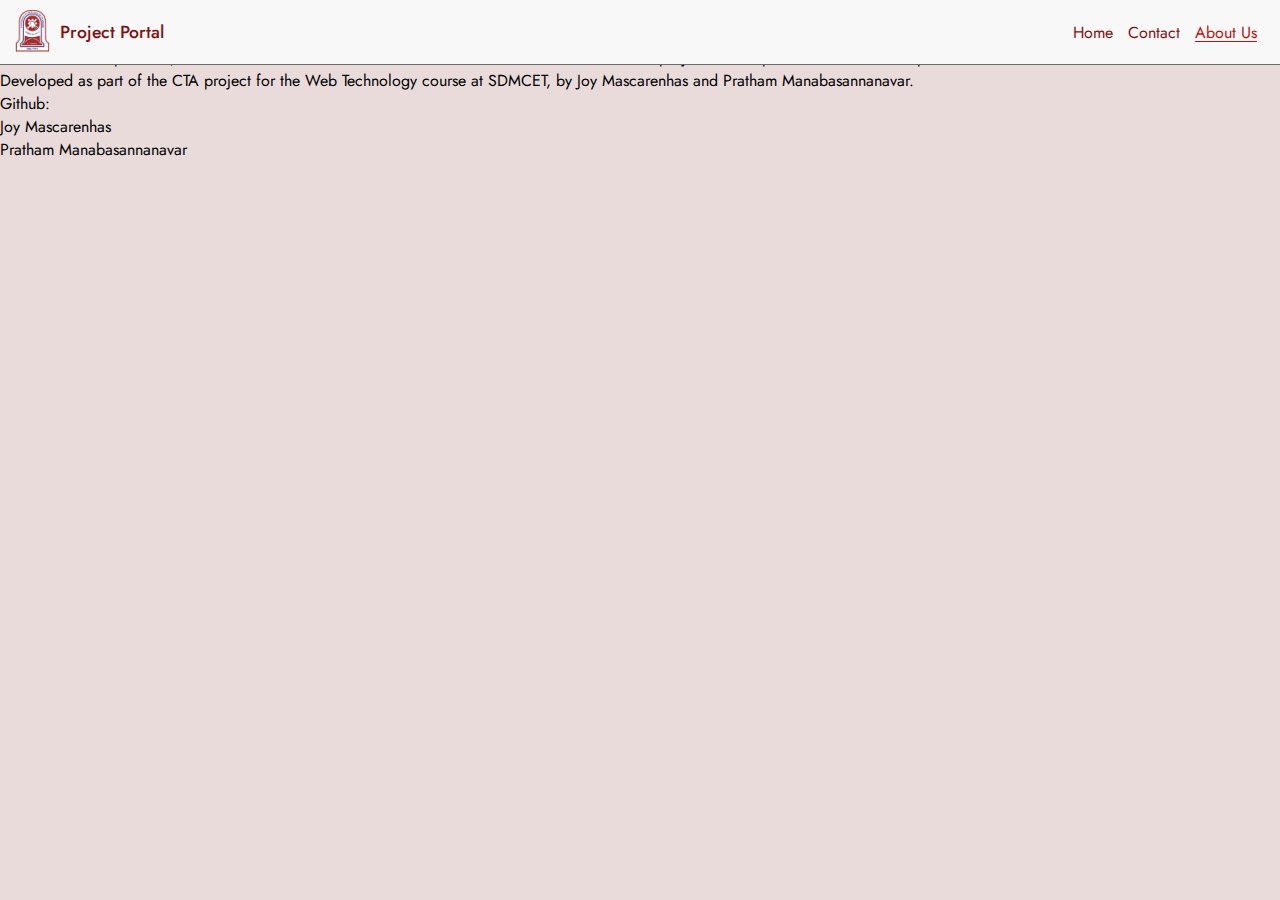
==== about.html @ f0d209dc "Project Form Update" ====
<!-- About Us Page -->
<!DOCTYPE html>
<html lang="en">
<head>
    <meta charset="UTF-8">
    <meta name="viewport" content="width=device-width, initial-scale=1.0">
    <title>About Us</title>
    <link rel="stylesheet" href="styles/general.css">
    <link rel="stylesheet" href="styles/header.css">
    <link rel="stylesheet" href="styles/about.css">
    <link rel="icon" href="assets/Icon/icon.jpg">
    <script src="script/header.js" defer></script>
</head>
<body>
    <header class="header">
        <div class="left-section">
            <img id="logo" src="assets/Homepage/logo.png">
            <span class="name">Project Portal</span>
        </div>
        <div class="right-section">
            <nav class="navigation">
                <a href="index.html">Home</a>
                <a href="contact.html">Contact</a>
                <a href="styles/about.css" id="active-nav">About Us</a>
            </nav>
            <a class="menu" id="menu-click" onclick="openSlideMenu()">
                <img class="menu-icon" src="assets/Header/menu-icon.png">
            </a>
            <a class="menu" id="close-click" onclick="closeSlideMenu()">
                <img class="close-icon" src="assets/Header/close-icon.png">
            </a>
        </div>
    </header>
    <div class="menu-list" id="menu-drop">
        <a href="index.html">Home</a>
        <a href="contact.html">Contact</a>
        <a href="form.html">Submit Project</a>
        <a href="">Project List</a>
        <a href="about.html" id="active-menu">About Us</a>
    </div>
    <main class="main">
        <div class="container">
            <div class="title-container">
                <span id="page-title">About Us</span>
            </div>
            <div class="content-container">
                <div class="gif-container">
                    <img id="cat-gif" src="assets/About-Us/cat-typing.gif">
                </div>
                <div class="content">
                    <p class="paragraph">
                        Welcome to our platform, a hub for innovation and collaboration 
                        where students can submit their projects and explore the work of 
                        their peers.
                    </p>
                    <p class="paragraph"> 
                        Developed as part of the CTA project for the Web Technology course at SDMCET, 
                        by Joy Mascarenhas and Pratham Manabasannanavar.
                    </p>
                    <p class="paragraph">
                        Github:<br>
                        <a href="https://github.com/JoyM268">Joy Mascarenhas</a><br>
                        <a href="https://github.com/PrathamManabasannanavar">Pratham Manabasannanavar</a>
                    </p>
                </div>
            </div>
        </div>
    </main>
</body>
</html>
---- styles/general.css ----
@import url('https://fonts.googleapis.com/css2?family=Jost:ital,wght@0,100..900;1,100..900&display=swap');
@import url('https://fonts.googleapis.com/css2?family=Gothic+A1&family=Jost:ital,wght@0,100..900;1,100..900&display=swap');

*{
    padding: 0px;
    margin: 0px;
    box-sizing: border-box;
    font-family: 'jost', sans-serif;
}

html, body{
    height: 100%;
    width: 100%;
    background-color: rgb(234, 219, 219);
}

a{
    text-decoration: unset;
    color: black;
}
---- styles/header.css ----
.header{
    background-color: rgb(248, 248, 248);
    display: flex;
    position: fixed;
    align-items: center;
    justify-content: space-between;
    padding: 7px;
    width: 100%;
    border-bottom: 1px solid rgb(107, 107, 107);
    height: 65px;
    column-gap: 25px;
    z-index: 3;
}

.stop-scrolling {
    height: 100%;
    overflow: hidden;
}

.left-section{
    margin-left: 8px;
    display: flex;
    align-items: center;
    height: 100%;
    width: 176px;
    text-wrap: nowrap;
}

.left-section #logo{
    width: 35px;
}

.left-section .name{
    margin-left: 10px;
    font-weight: 500;
    font-size: 110%;
    color: rgb(126, 19, 17);
}

.right-section .menu{
    display: none;
    position: relative;
}

#close-click{
    display: none;
}

.menu-list{
    padding-top: 64px;
    background-color: rgb(141, 23, 21);
    position: fixed;
    width: 100%;
    right: 0px;
    height: 100%;
    z-index: 2;
    display: none;
    flex-direction: column;
}

.menu-list a{
    padding: 12px 20px;
    color: white;
    font-size: 20px;
    transition: 0.2s;
}

.menu-list a:hover{
    background-color: rgba(241, 120, 120, 0.703);
}

.menu-list a:active{
    background-color: rgba(241, 164, 164, 0.703);
}

@media (max-width: 480px) {
    .right-section .navigation{
        display: none;
    }

    .right-section .menu{
        display: flex;
        justify-content: center;
        align-items: center;
        width: 40px;
        height: 40px;
        border-radius: 20px;
        border: none;
        cursor: pointer;
    }
    
    .right-section .menu:hover{
        background-color: rgba(224, 224, 224, 0.277);
    }

    .right-section{
        justify-content: end;
    }
}

.right-section{
    display: flex;
    align-items: center;
    width: 200px;
    height: 100%;
    text-wrap: nowrap;
}

.right-section .navigation a{
    color: rgb(126, 19, 17);
    margin-right: 10px;
    cursor: pointer;
    transition: 0.15s;
}

.right-section .navigation a:hover{
    text-decoration: underline;
    color: rgb(179, 20, 17);
}

#active-nav{
    text-decoration: underline;
    color: rgb(179, 20, 17);
    text-underline-offset: 3px;
    cursor: default;
    pointer-events: none;
}

#active-menu{
    cursor: default;
    pointer-events: none;
    background-color: rgba(178, 46, 46, 0.703);   
}
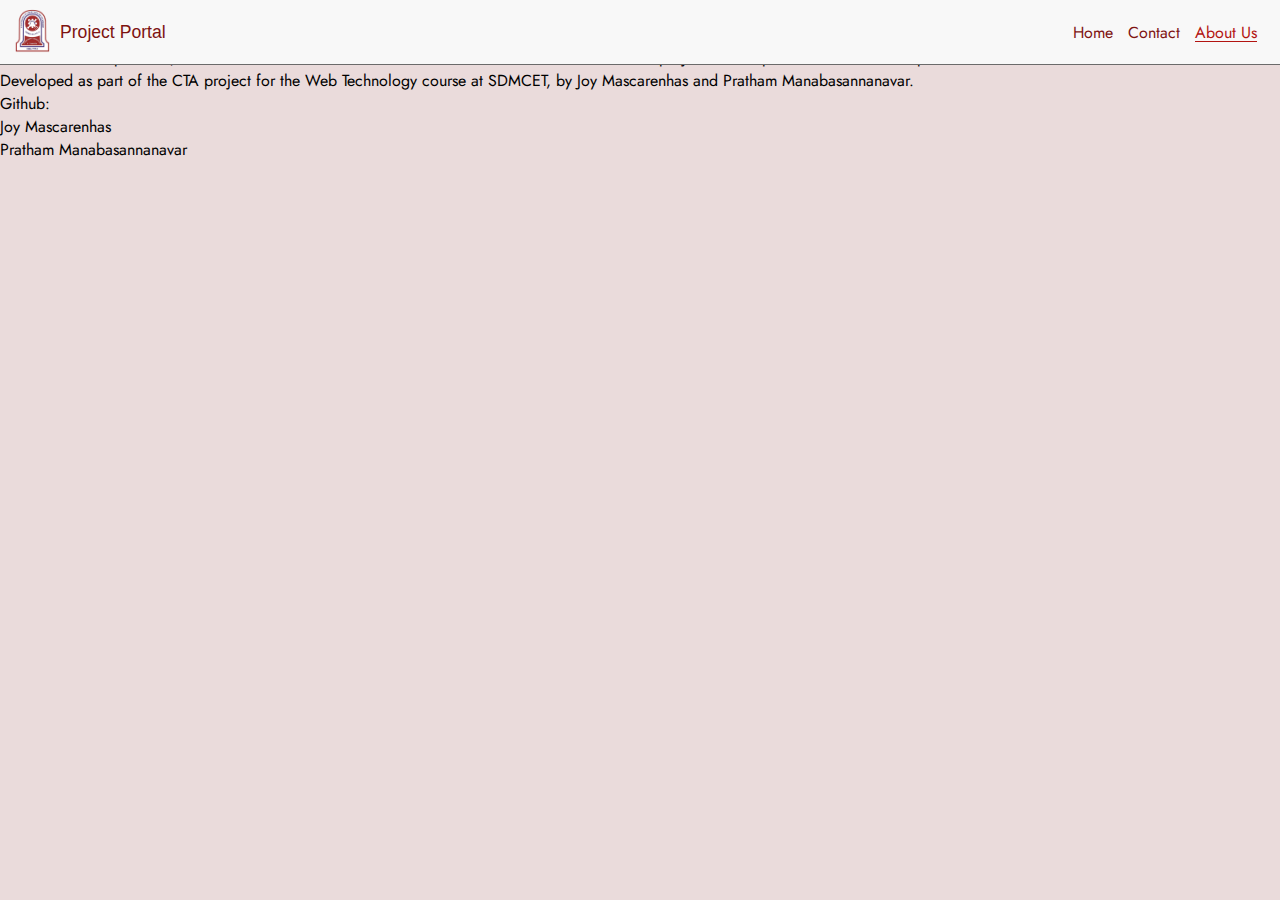
==== commit 56cb7a21: "Header Logo Update" ====
--- a/about.html
+++ b/about.html
@@ -8,15 +8,16 @@
     <link rel="stylesheet" href="styles/general.css">
     <link rel="stylesheet" href="styles/header.css">
     <link rel="stylesheet" href="styles/about.css">
+    <link rel="stylesheet" href="styles/fonts.css">
     <link rel="icon" href="assets/Icon/icon.jpg">
     <script src="script/header.js" defer></script>
 </head>
 <body>
     <header class="header">
-        <div class="left-section">
-            <img id="logo" src="assets/Homepage/logo.png">
+        <a href="index.html" class="left-section">
+            <img id="logo" src="assets/Header/logo.png">
             <span class="name">Project Portal</span>
-        </div>
+        </a>
         <div class="right-section">
             <nav class="navigation">
                 <a href="index.html">Home</a>
@@ -35,7 +36,7 @@
         <a href="index.html">Home</a>
         <a href="contact.html">Contact</a>
         <a href="form.html">Submit Project</a>
-        <a href="">Project List</a>
+        <a href="list.html">Project List</a>
         <a href="about.html" id="active-menu">About Us</a>
     </div>
     <main class="main">
--- a/styles/fonts.css
+++ b/styles/fonts.css
@@ -0,0 +1,233 @@
+/* Jost Thin 100 Normal*/
+@font-face{
+    font-family: 'jost';
+    src: url(../assets/fonts/Jost/Jost-Thin.ttf) format('truetype');
+    font-optical-sizing: auto;
+    font-style: normal; 
+    font-weight: 100;
+}
+
+/* Jost Thin 100 Italic*/
+@font-face{
+    font-family: 'jost';
+    src: url(../assets/fonts/Jost/Jost-ThinItalic.ttf) format('truetype');
+    font-optical-sizing: auto; 
+    font-weight: 100;
+    font-style: italic;
+}
+
+/* Jost ExtraLight 200 Normal*/
+@font-face{
+    font-family: 'jost';
+    src: url(../assets/fonts/Jost/Jost-ExtraLight.ttf) format('truetype');
+    font-optical-sizing: auto;
+    font-style: normal; 
+    font-weight: 200;
+}
+
+/* Jost ExtraLight 200 Italic*/
+@font-face{
+    font-family: 'jost';
+    src: url(../assets/fonts/Jost/Jost-ExtraLightItalic.ttf) format('truetype');
+    font-optical-sizing: auto;
+    font-style: italic; 
+    font-weight: 200;
+}
+
+/* Jost Light 300 Normal*/
+@font-face{
+    font-family: 'jost';
+    src: url(../assets/fonts/Jost/Jost-Light.ttf) format('truetype');
+    font-optical-sizing: auto; 
+    font-style: normal;
+    font-weight: 300;
+}
+
+/* Jost Light 300 Italic*/
+@font-face{
+    font-family: 'jost';
+    src: url(../assets/fonts/Jost/Jost-Light.ttf) format('truetype');
+    font-optical-sizing: auto;
+    font-style: italic; 
+    font-weight: 300;
+}
+
+/* Jost Regular 400 Normal*/
+@font-face{
+    font-family: 'jost';
+    src: url(../assets/fonts/Jost/Jost-Regular.ttf) format('truetype');
+    font-style: normal; 
+    font-optical-sizing: auto;
+    font-weight: 400;
+}
+
+/* Jost Regular 400 Italic*/
+@font-face{
+    font-family: 'jost';
+    src: url(../assets/fonts/Jost/Jost-Regular.ttf) format('truetype');
+    font-style: italic; 
+    font-optical-sizing: auto;
+    font-weight: 400;
+}
+
+/* Jost Medium 500 Normal*/
+@font-face{
+    font-family: 'jost';
+    src: url(../assets/fonts/Jost/Jost-Medium.ttf) format('truetype');
+    font-style: normal;
+    font-optical-sizing: auto;
+    font-weight: 500;
+}
+
+/* Jost Medium 500 Italic*/
+@font-face{
+    font-family: 'jost';
+    src: url(../assets/fonts/Jost/Jost-MediumItalic.ttf) format('truetype');
+    font-style: italic;
+    font-optical-sizing: auto;
+    font-weight: 500;
+}
+
+/* Jost SemiBold 600 Normal */
+@font-face{
+    font-family: 'jost';
+    src: url(../assets/fonts/Jost/Jost-SemiBold.ttf) format('truetype');
+    font-style: normal;
+    font-optical-sizing: auto;
+    font-weight: 600;
+}
+
+/* Jost SemiBold 600 Italic */
+@font-face{
+    font-family: 'jost';
+    src: url(../assets/fonts/Jost/Jost-SemiBoldItalic.ttf) format('truetype');
+    font-style: italic;
+    font-optical-sizing: auto;
+    font-weight: 600;
+}
+
+/* Jost Bold 700 Normal */
+@font-face{
+    font-family: 'jost';
+    src: url(../assets/fonts/Jost/Jost-Bold.ttf) format('truetype');
+    font-style: normal;
+    font-optical-sizing: auto;
+    font-weight: 700;
+}
+
+/* Jost Bold 700 Italic */
+@font-face{
+    font-family: 'jost';
+    src: url(../assets/fonts/Jost/Jost-BoldItalic.ttf) format('truetype');
+    font-style: italic;
+    font-optical-sizing: auto;
+    font-weight: 700;
+}
+
+/* Jost ExtraBold 800 Normal */
+@font-face{
+    font-family: 'jost';
+    src: url(../assets/fonts/Jost/Jost-ExtraBold.ttf) format('truetype');
+    font-style: normal;
+    font-optical-sizing: auto;
+    font-weight: 800;
+}
+
+/* Jost ExtraBold 800 Italic */
+@font-face{
+    font-family: 'jost';
+    src: url(../assets/fonts/Jost/Jost-ExtraBoldItalic.ttf) format('truetype');
+    font-style: italic;
+    font-optical-sizing: auto;
+    font-weight: 800;
+}
+
+/* Jost Black 900 Normal */
+@font-face{
+    font-family: 'jost';
+    src: url(../assets/fonts/Jost/Jost-Black.ttf) format('truetype');
+    font-style: normal;
+    font-optical-sizing: auto;
+    font-weight: 900;
+}
+
+/* Jost Black 900 Italic */
+@font-face{
+    font-family: 'jost';
+    src: url(../assets/fonts/Jost/Jost-BlackItalic.ttf) format('truetype');
+    font-style: italic;
+    font-optical-sizing: auto;
+    font-weight: 900;
+}
+
+/* Gothic A1 Thin 100 Normal */
+@font-face{
+    font-family: 'Gothic A1';
+    src: url(../assets/fonts/Gothic_A1/GothicA1-Thin.ttf) format('truetype');
+    font-style: normal;
+    font-weight: 100;
+}
+
+/* Gothic A1 ExtraLight 200 Normal */
+@font-face{
+    font-family: 'Gothic A1';
+    src: url(../assets/fonts/Gothic_A1/GothicA1-ExtraLight.ttf) format('truetype');
+    font-style: normal;
+    font-weight: 200;
+}
+
+/* Gothic A1 Light 300 Normal */
+@font-face{
+    font-family: 'Gothic A1';
+    src: url(../assets/fonts/Gothic_A1/GothicA1-Light.ttf) format('truetype');
+    font-style: normal;
+    font-weight: 300;
+}
+
+/* Gothic A1 Regular 400 Normal */
+@font-face{
+    font-family: 'Gothic A1';
+    src: url(../assets/fonts/Gothic_A1/GothicA1-Regular.ttf) format('truetype');
+    font-style: normal;
+    font-weight: 400;
+}
+
+/* Gothic A1 Medium 500 Normal */
+@font-face{
+    font-family: 'Gothic A1';
+    src: url(../assets/fonts/Gothic_A1/GothicA1-Medium.ttf) format('truetype');
+    font-style: normal;
+    font-weight: 500;
+}
+
+/* Gothic A1 SemiBold 600 Normal */
+@font-face{
+    font-family: 'Gothic A1';
+    src: url(../assets/fonts/Gothic_A1/GothicA1-SemiBold.ttf) format('truetype');
+    font-style: normal;
+    font-weight: 600;
+}
+
+/* Gothic A1 Bold 700 Normal */
+@font-face{
+    font-family: 'Gothic A1';
+    src: url(../assets/fonts/Gothic_A1/GothicA1-Bold.ttf) format('truetype');
+    font-style: normal;
+    font-weight: 700;
+}
+
+/* Gothic A1 ExtraBold 800 Normal */
+@font-face{
+    font-family: 'Gothic A1';
+    src: url(../assets/fonts/Gothic_A1/GothicA1-ExtraBold.ttf) format('truetype');
+    font-style: normal;
+    font-weight: 800;
+}
+
+/* Gothic A1 Black 900 Normal */
+@font-face{
+    font-family: 'Gothic A1';
+    src: url(../assets/fonts/Gothic_A1/GothicA1-Black.ttf) format('truetype');
+    font-style: normal;
+    font-weight: 900;
+}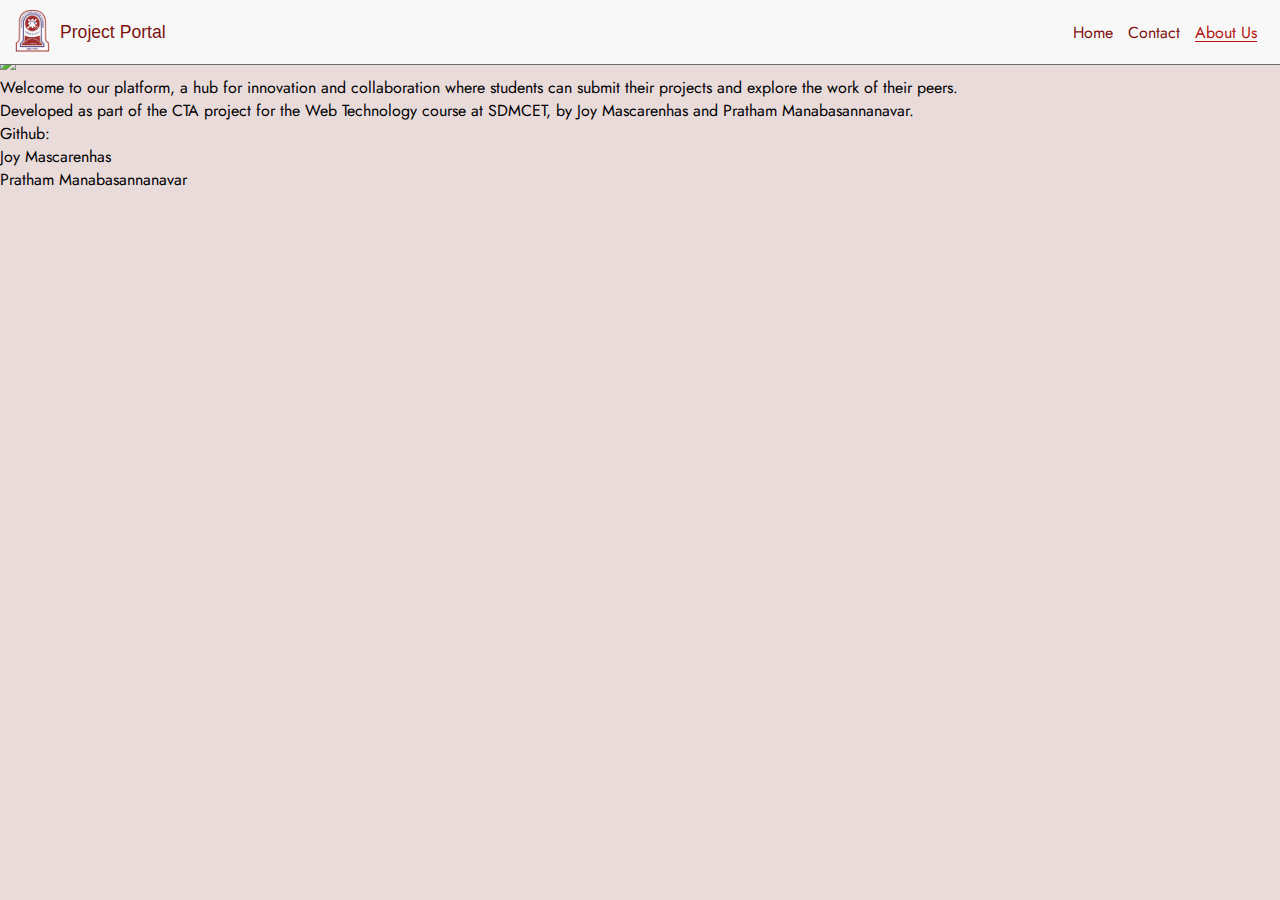
==== commit 261774fb: "Update Back Button" ====
--- a/about.html
+++ b/about.html
@@ -9,6 +9,7 @@
     <link rel="stylesheet" href="styles/header.css">
     <link rel="stylesheet" href="styles/about.css">
     <link rel="stylesheet" href="styles/fonts.css">
+    <link rel="stylesheet" href="styles/back.css">
     <link rel="icon" href="assets/Icon/icon.jpg">
     <script src="script/header.js" defer></script>
 </head>
@@ -42,6 +43,10 @@
     <main class="main">
         <div class="container">
             <div class="title-container">
+                <div id="back-container" onclick="backButton()">
+                    <img src="assets/Submit-Form/back-icon.png">
+                    <span>Back</span>
+                </div>
                 <span id="page-title">About Us</span>
             </div>
             <div class="content-container">
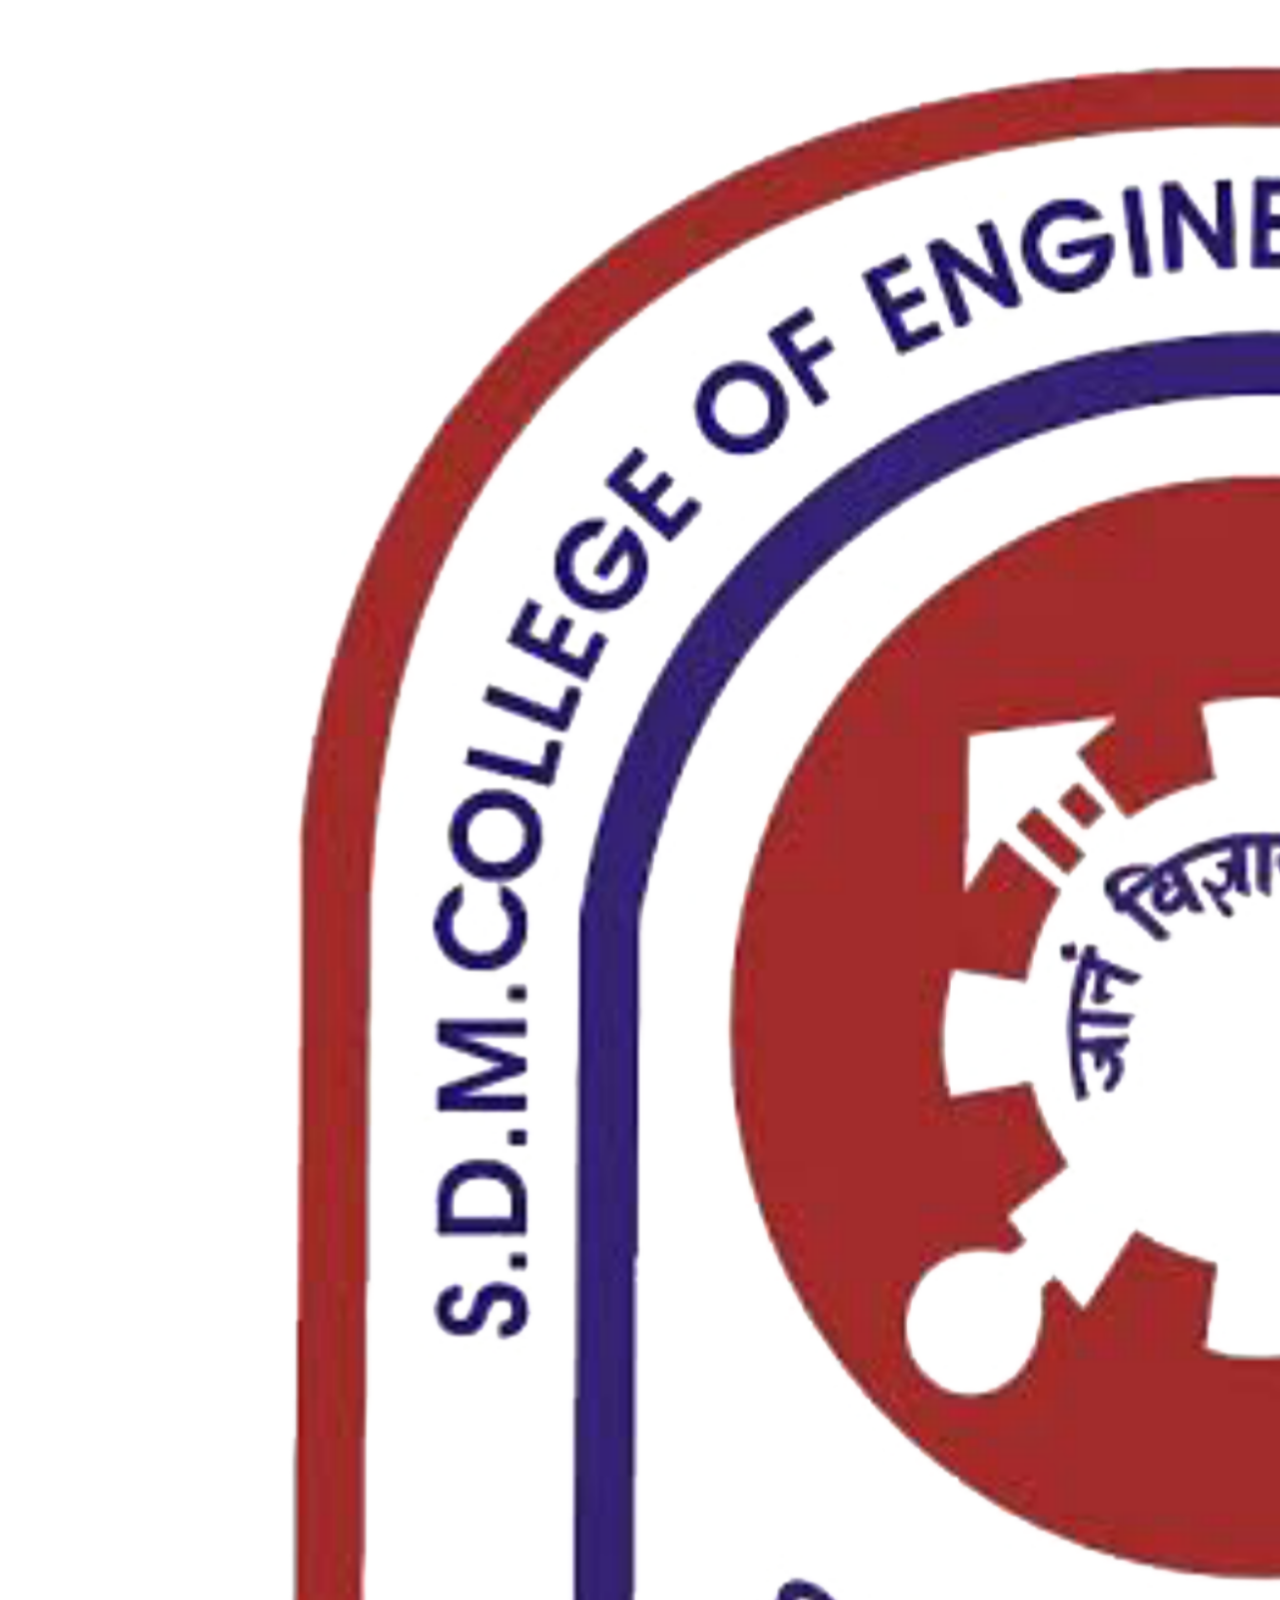
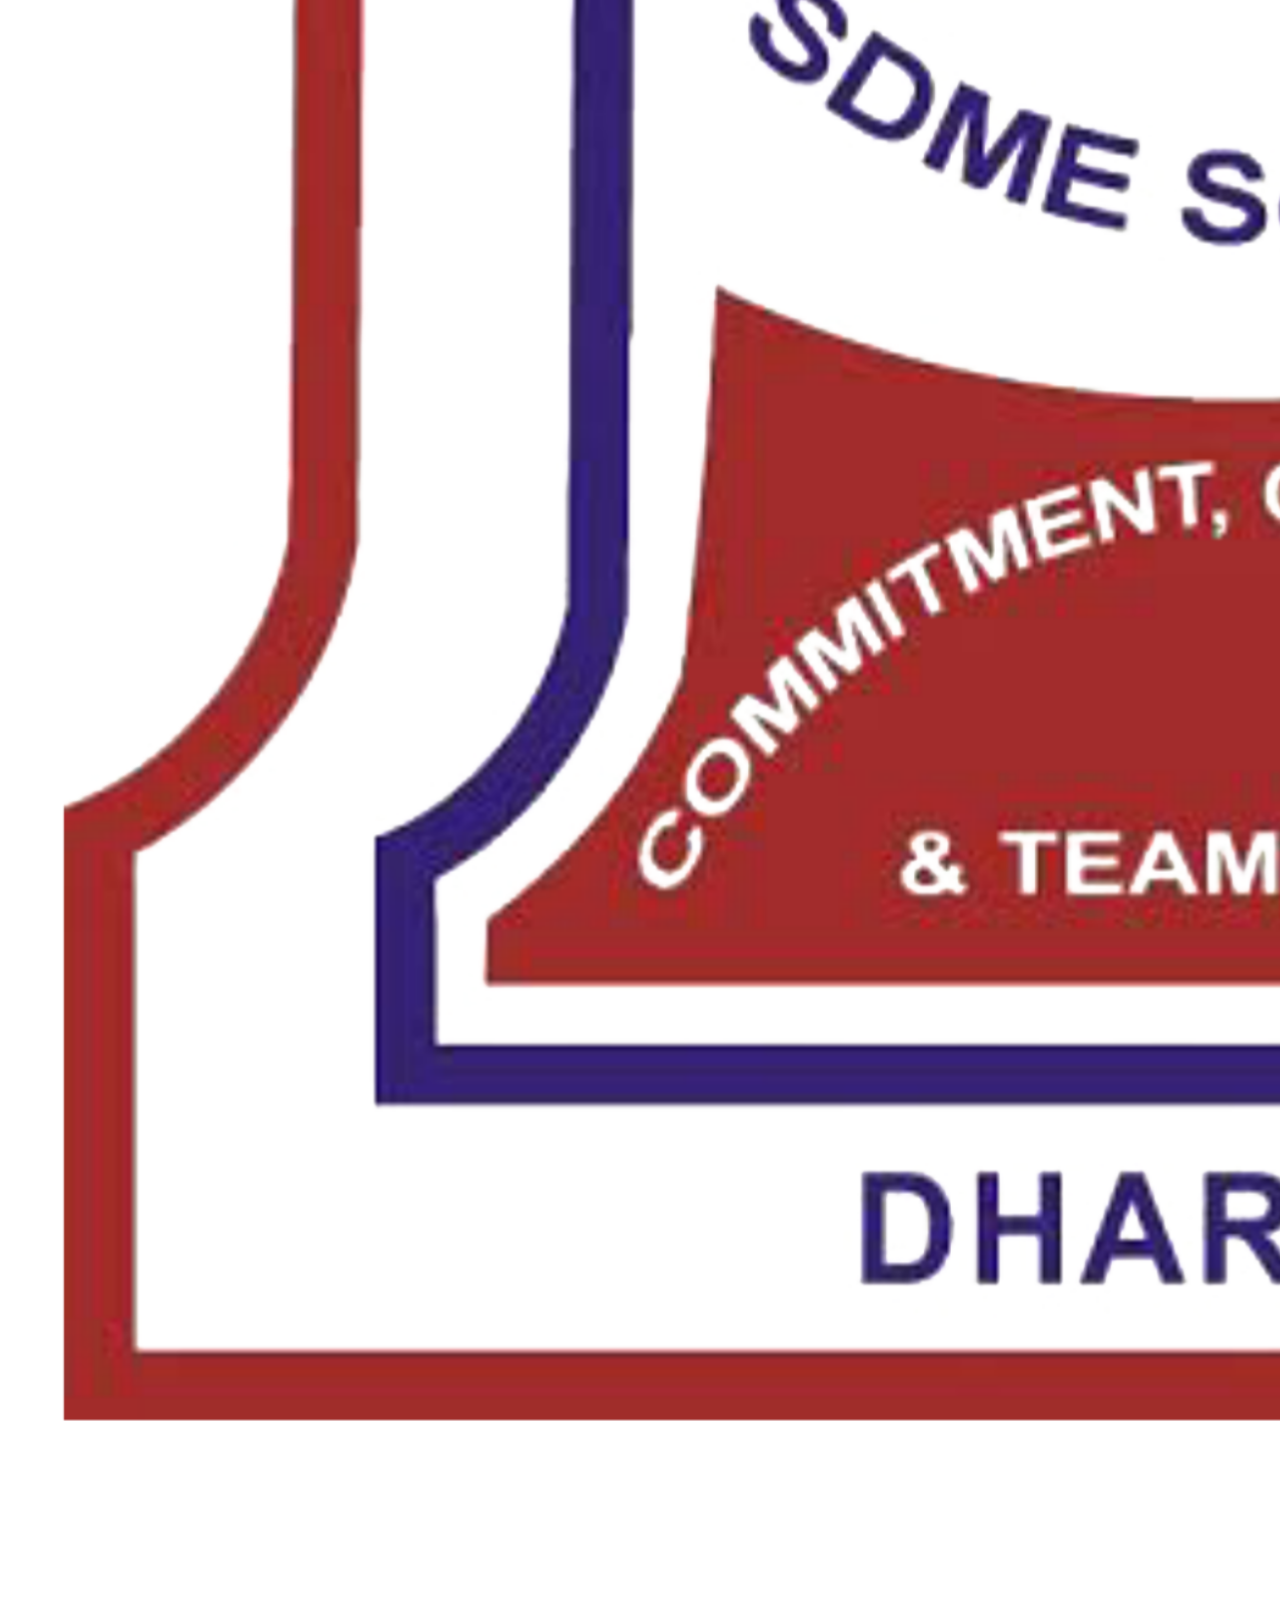
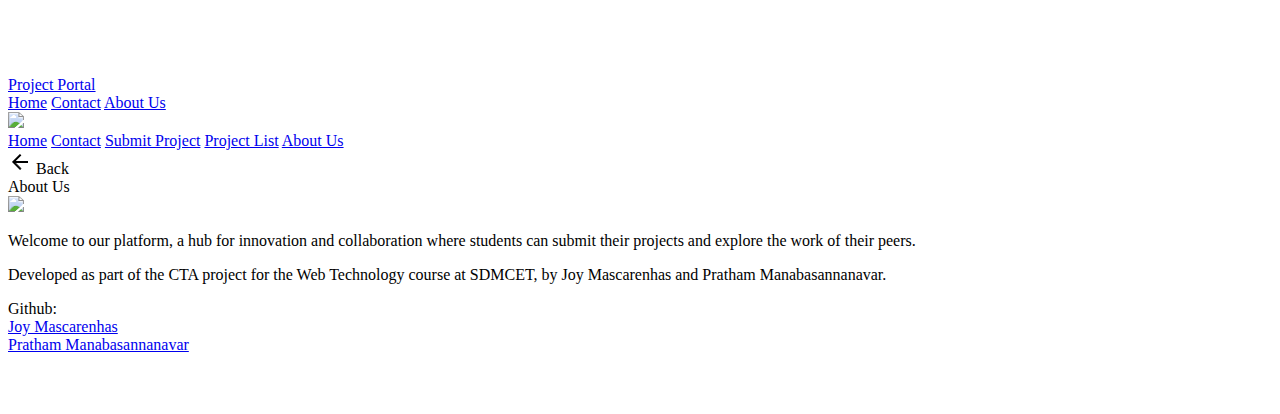
==== commit 7c30db7c: "Styling Update" ====
--- a/about.html
+++ b/about.html
@@ -5,11 +5,7 @@
     <meta charset="UTF-8">
     <meta name="viewport" content="width=device-width, initial-scale=1.0">
     <title>About Us</title>
-    <link rel="stylesheet" href="styles/general.css">
-    <link rel="stylesheet" href="styles/header.css">
     <link rel="stylesheet" href="styles/about.css">
-    <link rel="stylesheet" href="styles/fonts.css">
-    <link rel="stylesheet" href="styles/back.css">
     <link rel="icon" href="assets/Icon/icon.jpg">
     <script src="script/header.js" defer></script>
 </head>
@@ -37,7 +33,7 @@
         <a href="index.html">Home</a>
         <a href="contact.html">Contact</a>
         <a href="form.html">Submit Project</a>
-        <a href="list.html">Project List</a>
+        <a href="list.php">Project List</a>
         <a href="about.html" id="active-menu">About Us</a>
     </div>
     <main class="main">
@@ -71,6 +67,8 @@
                 </div>
             </div>
         </div>
+        <br>
+        <br>
     </main>
 </body>
 </html>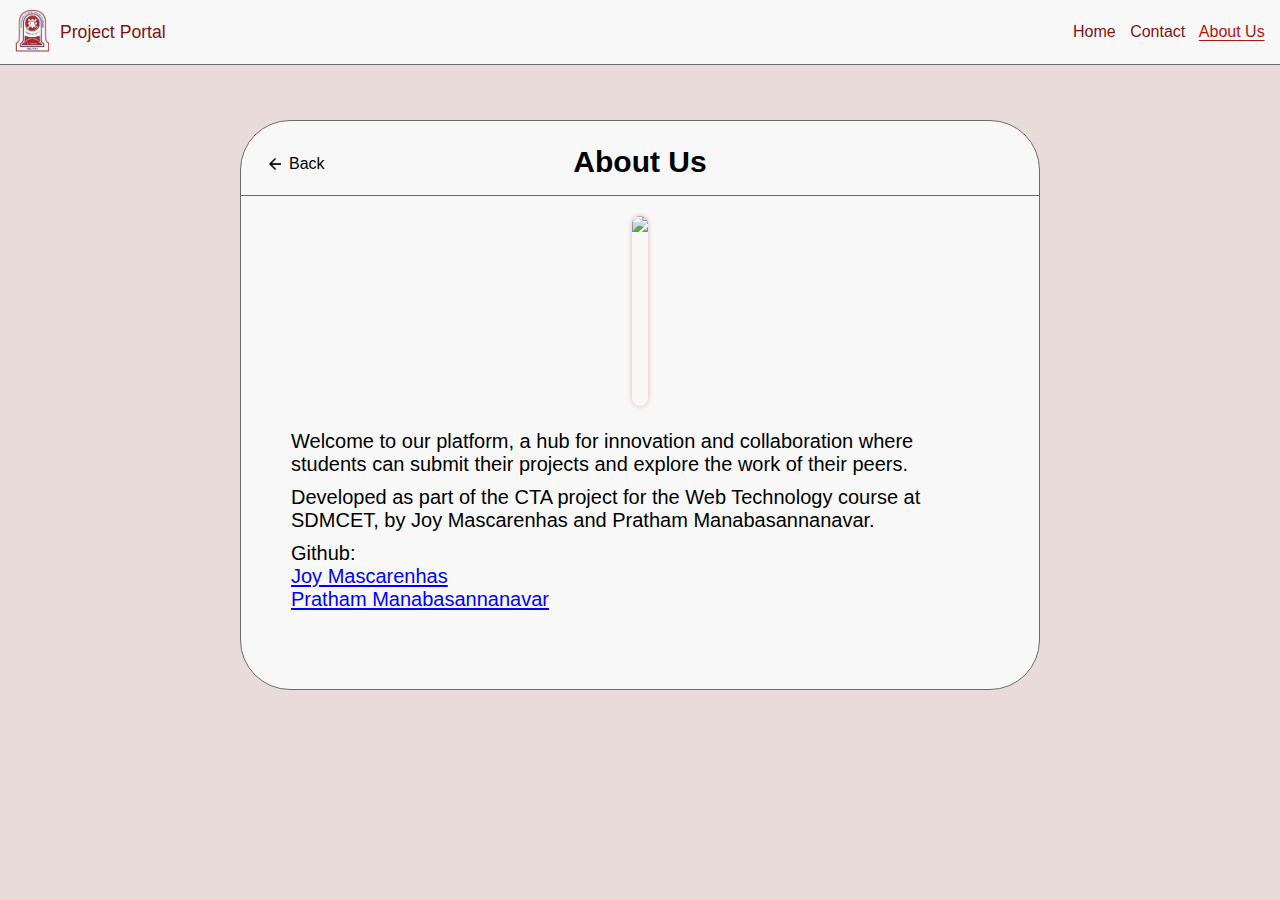
==== commit ec84556c: "Async Table Update" ====
--- a/about.html
+++ b/about.html
@@ -6,6 +6,9 @@
     <meta name="viewport" content="width=device-width, initial-scale=1.0">
     <title>About Us</title>
     <link rel="stylesheet" href="styles/about.css">
+    <link rel="stylesheet" href="styles/header.css">
+    <link rel="stylesheet" href="styles/fonts.css">
+    <link rel="stylesheet" href="styles/general.css">
     <link rel="icon" href="assets/Icon/icon.jpg">
     <script src="script/header.js" defer></script>
 </head>
@@ -33,7 +36,7 @@
         <a href="index.html">Home</a>
         <a href="contact.html">Contact</a>
         <a href="form.html">Submit Project</a>
-        <a href="list.php">Project List</a>
+        <a href="list.html">Project List</a>
         <a href="about.html" id="active-menu">About Us</a>
     </div>
     <main class="main">
--- a/styles/about.css
+++ b/styles/about.css
@@ -0,0 +1,309 @@
+/* General */
+*{
+    padding: 0px;
+    margin: 0px;
+    box-sizing: border-box;
+    font-family: 'jost', sans-serif;
+}
+
+html, body{
+    height: 100%;
+    width: 100%;
+    background-color: rgb(234, 219, 219);
+}
+
+a{
+    text-decoration: unset;
+    color: black;
+}
+
+/* Fonts */
+@font-face{
+    font-family: 'jost';
+    src: url(../assets/fonts/Jost/Jost-Regular.ttf) format('truetype');
+    font-style: normal; 
+    font-optical-sizing: auto;
+    font-weight: 400;
+}
+
+@font-face{
+    font-family: 'jost';
+    src: url(../assets/fonts/Jost/Jost-Medium.ttf) format('truetype');
+    font-style: normal;
+    font-optical-sizing: auto;
+    font-weight: 500;
+}
+
+@font-face{
+    font-family: 'jost';
+    src: url(../assets/fonts/Jost/Jost-Bold.ttf) format('truetype');
+    font-style: normal;
+    font-optical-sizing: auto;
+    font-weight: 700;
+}
+
+/* Header */
+.header{
+    background-color: rgb(248, 248, 248);
+    display: flex;
+    position: fixed;
+    align-items: center;
+    justify-content: space-between;
+    padding: 7px;
+    width: 100%;
+    border-bottom: 1px solid rgb(107, 107, 107);
+    height: 65px;
+    column-gap: 25px;
+    z-index: 3;
+}
+
+.stop-scrolling {
+    height: 100%;
+    overflow: hidden;
+}
+
+.left-section{
+    margin-left: 8px;
+    display: flex;
+    align-items: center;
+    height: 100%;
+    width: 176px;
+    text-wrap: nowrap;
+}
+
+.left-section #logo{
+    width: 35px;
+}
+
+.left-section .name{
+    margin-left: 10px;
+    font-weight: 500;
+    font-size: 110%;
+    color: rgb(126, 19, 17);
+}
+
+.right-section .menu{
+    display: none;
+    position: relative;
+}
+
+#close-click{
+    display: none;
+}
+
+.menu-list{
+    padding-top: 64px;
+    background-color: rgb(141, 23, 21);
+    position: fixed;
+    width: 100%;
+    right: 0px;
+    height: 100%;
+    z-index: 2;
+    display: none;
+    flex-direction: column;
+}
+
+.menu-list a{
+    padding: 12px 20px;
+    color: white;
+    font-size: 20px;
+    transition: 0.2s;
+}
+
+.menu-list a:hover{
+    background-color: rgba(241, 120, 120, 0.703);
+}
+
+.menu-list a:active{
+    background-color: rgba(241, 164, 164, 0.703);
+}
+
+@media (max-width: 480px) {
+    .right-section .navigation{
+        display: none;
+    }
+
+    .right-section .menu{
+        display: flex;
+        justify-content: center;
+        align-items: center;
+        width: 40px;
+        height: 40px;
+        border-radius: 20px;
+        border: none;
+        cursor: pointer;
+    }
+    
+    .right-section .menu:hover{
+        background-color: rgba(224, 224, 224, 0.277);
+    }
+
+    .right-section{
+        justify-content: end;
+    }
+}
+
+.right-section{
+    display: flex;
+    align-items: center;
+    width: 200px;
+    height: 100%;
+    text-wrap: nowrap;
+}
+
+.right-section .navigation a{
+    color: rgb(126, 19, 17);
+    margin-right: 10px;
+    cursor: pointer;
+    transition: 0.15s;
+}
+
+.right-section .navigation a:hover{
+    text-decoration: underline;
+    color: rgb(179, 20, 17);
+}
+
+#active-nav{
+    text-decoration: underline;
+    color: rgb(179, 20, 17);
+    text-underline-offset: 3px;
+    cursor: default;
+    pointer-events: none;
+}
+
+#active-menu{
+    cursor: default;
+    pointer-events: none;
+    background-color: rgba(178, 46, 46, 0.703);   
+}
+
+/* Back Button */
+#back-container{
+    display: flex;
+    cursor: pointer;
+    align-items: center;
+    transition: 0.2s;
+    position: absolute;
+}
+
+@media (max-width: 480px) {
+    #back-container{
+        display: none;
+    }
+}
+
+#back-container img{
+    width: 18px
+}
+
+#back-container:hover img, #back-container:active img{
+    transform: translateX(-3px);
+}
+
+#back-container span, #back-container:active span{
+    margin-left: 5px;
+    font-weight: 500;
+}
+
+#back-container:hover span{
+    text-decoration: underline;
+}
+
+.main{
+    padding-left: 20px;
+    padding-right: 20px;
+    padding-bottom: 10px;
+    padding-top: 130px;
+    width: 100%;
+    height: 100%;
+    display: flex;
+    justify-content: center;
+    font-family: 'jost';
+}
+
+.container{
+    margin-top: -10px;
+    max-width: 800px;
+    min-width: 250px;
+    flex: 1;
+    height: 570px;  
+    background-color: rgb(248, 248, 248);
+    border-radius: 50px;
+    border: 1px solid rgb(107, 107, 107);
+}
+
+@media (max-width: 760px){
+    .container{
+        height: 700px;
+    }
+}
+
+@media (max-width: 482px){
+    .container{
+        height: 800px;
+    }
+}
+
+@media (max-width: 400px){
+    .container{
+        height: 900px;
+    }
+}
+
+@media (max-width: 350px){
+    .container{
+        height: 1000px;
+    }
+}
+
+.title-container{
+    position: relative;
+    display: flex;
+    flex-direction: column;
+    align-items: center;
+    border-bottom: 1px solid rgb(107, 107, 107);
+}
+
+#page-title{
+    margin-top: 24px;
+    font-weight: 700;
+    height: 50px;
+    text-wrap: nowrap;
+    font-size: 30px;
+    padding-left: 20px;
+    padding-right: 20px;
+}
+
+.content-container{
+    padding: 20px 50px;
+}
+
+.paragraph{
+    font-size: 20px;
+    margin-bottom: 10px;
+}   
+
+.gif-container{
+    display: flex;
+    justify-content: center;
+    width: 100%;
+    height: 190px;
+    margin-bottom: 24px;
+}
+
+#cat-gif{
+    border-radius: 10px;
+    box-shadow: 0px 0px 5px rgb(235, 175, 175);    ;
+    height: 100%;
+}
+
+.paragraph a{
+    text-decoration: underline;
+    text-underline-offset: 2px;
+    color: blue;
+}
+
+#back-container{
+    top: 34px;
+    left: 25px;
+}